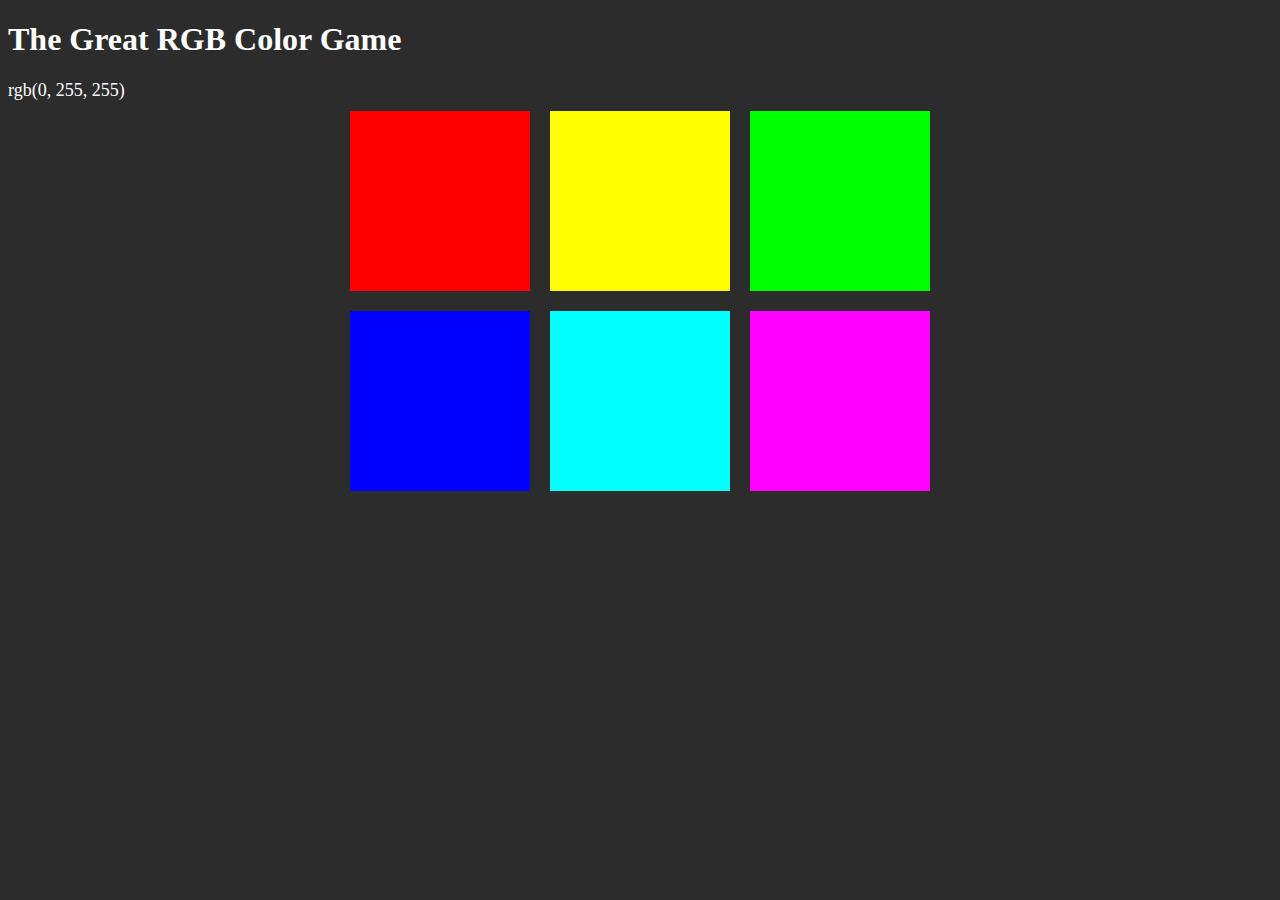
==== colorGame.html @ 059236c3 "initial commit" ====
<!DOCTYPE html>
<!--[if lt IE 7]>      <html class="no-js lt-ie9 lt-ie8 lt-ie7"> <![endif]-->
<!--[if IE 7]>         <html class="no-js lt-ie9 lt-ie8"> <![endif]-->
<!--[if IE 8]>         <html class="no-js lt-ie9"> <![endif]-->
<!--[if gt IE 8]><!--> <html class="no-js"> <!--<![endif]-->
    <head>
        <meta charset="utf-8">
        <meta http-equiv="X-UA-Compatible" content="IE=edge">
        <title>The Great Color Game</title>
        <meta name="description" content="">
        <meta name="viewport" content="width=device-width, initial-scale=1">
        <link rel="stylesheet" href="colorGame.css">
    </head>
    <body>
        <!--[if lt IE 7]>
            <p class="browsehappy">You are using an <strong>outdated</strong> browser. Please <a href="#">upgrade your browser</a> to improve your experience.</p>
        <![endif]-->
        <h1>The Great RGB Color Game</h1>
        <span id="colorDisplayed"></span>
        <div class="container">
            <div class="square"></div>
            <div class="square"></div>
            <div class="square"></div>
            <div class="square"></div>
            <div class="square"></div>
            <div class="square"></div>
        </div>
        <script src="colorGame.js" async defer></script>
    </body>
</html>
---- colorGame.css ----
body {
    background-color: rgb(44, 44, 44);
    color: white;
}
#colorDisplayed {
    font-size: 18px;
}
.square {
    width: 30%;
    background-color: rgb(133, 4, 133);
    padding-bottom: 30%;
    margin: 1.66%;
    float: left;
}
.container {
    margin: 0 auto;
    max-width: 600px;
}
h1 {
    color: white;
}
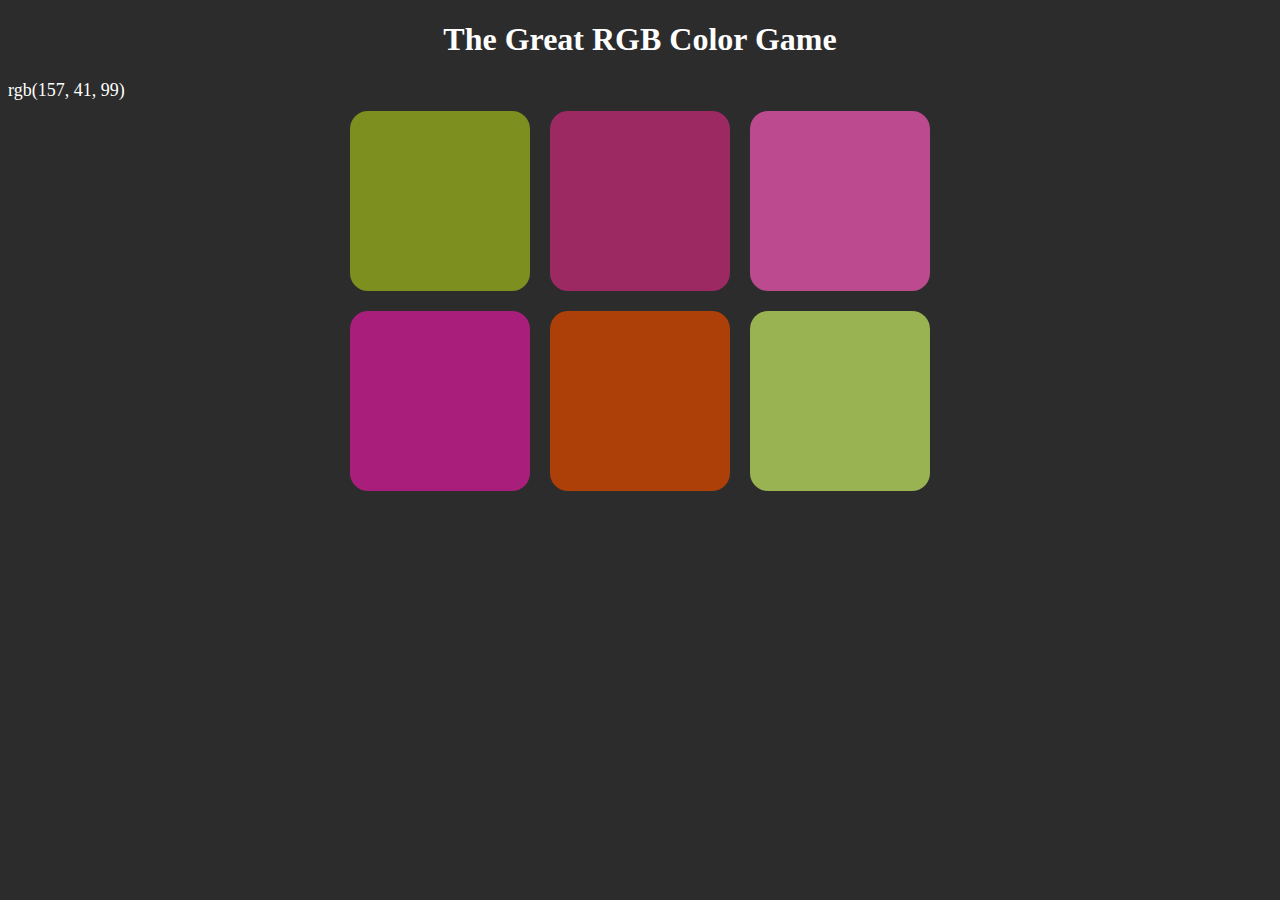
==== commit 83065dc6: "added random colors to js" ====
--- a/colorGame.html
+++ b/colorGame.html
@@ -17,6 +17,9 @@
         <![endif]-->
         <h1>The Great RGB Color Game</h1>
         <span id="colorDisplayed"></span>
+        <div>
+            <span id="result"></span>
+        </div>
         <div class="container">
             <div class="square"></div>
             <div class="square"></div>
--- a/colorGame.css
+++ b/colorGame.css
@@ -3,15 +3,20 @@
     background-color: rgb(44, 44, 44);
     color: white;
 }
+h1 {
+    text-align: center;
+}
 #colorDisplayed {
     font-size: 18px;
 }
+
 .square {
     width: 30%;
     background-color: rgb(133, 4, 133);
     padding-bottom: 30%;
     margin: 1.66%;
     float: left;
+    border-radius: 10%;
 }
 .container {
     margin: 0 auto;
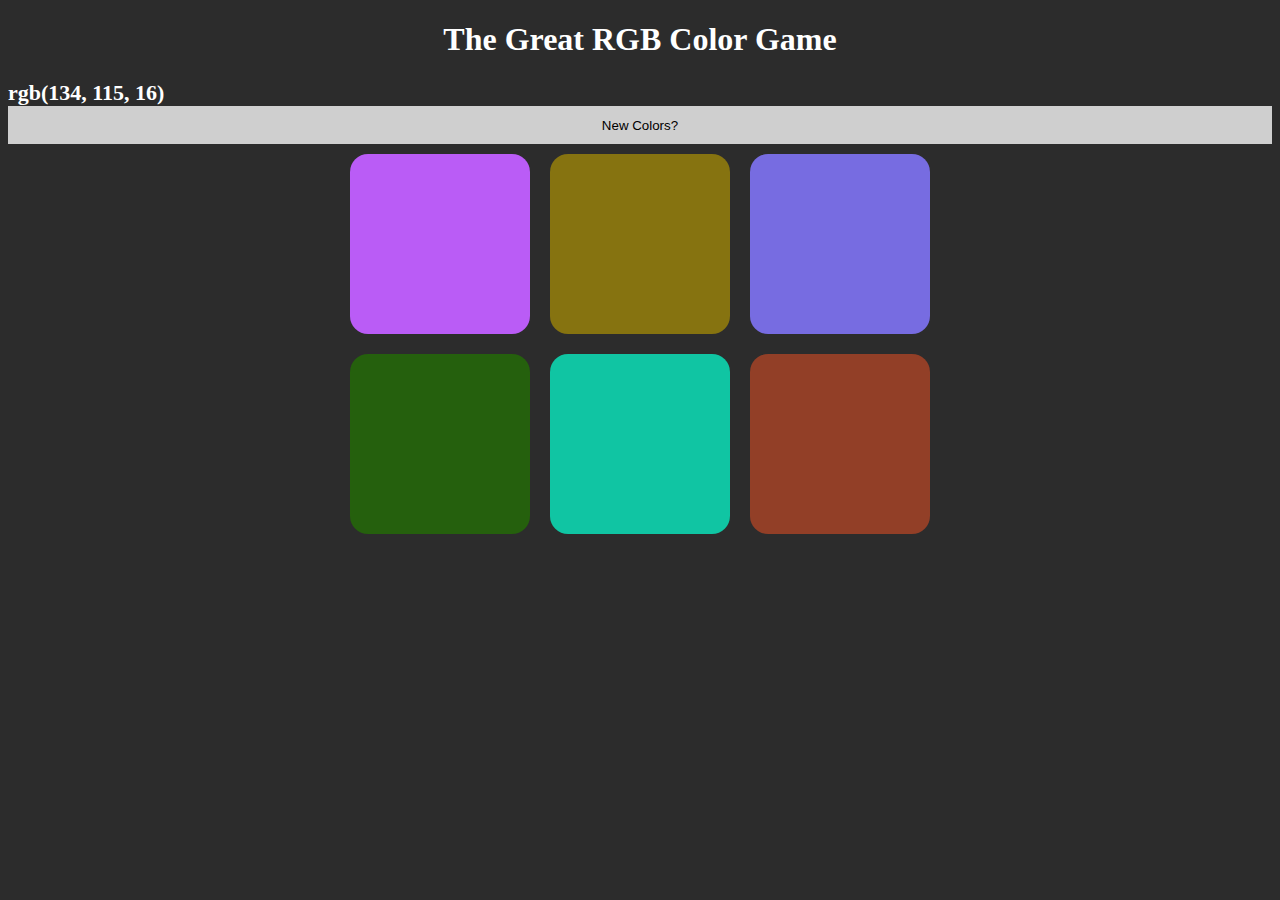
==== commit 6d474d73: "reset button" ====
--- a/colorGame.html
+++ b/colorGame.html
@@ -17,7 +17,8 @@
         <![endif]-->
         <h1>The Great RGB Color Game</h1>
         <span id="colorDisplayed"></span>
-        <div>
+        <div class="navbar">
+            <button onclick="reset()">New Colors?</button>
             <span id="result"></span>
         </div>
         <div class="container">
--- a/colorGame.css
+++ b/colorGame.css
@@ -7,9 +7,22 @@
     text-align: center;
 }
 #colorDisplayed {
-    font-size: 18px;
+    font-size: 22px;
+    font-weight: 800;
 }
-
+.navbar {
+    background-color: rgb(207, 207, 207);
+    color: rgb(100, 100, 255);
+    text-align: center;
+    padding: 10px;
+}
+.result {
+    padding: 15px;
+}
+button {
+    background-color: rgb(207, 207, 207);
+    border: none;
+}
 .square {
     width: 30%;
     background-color: rgb(133, 4, 133);
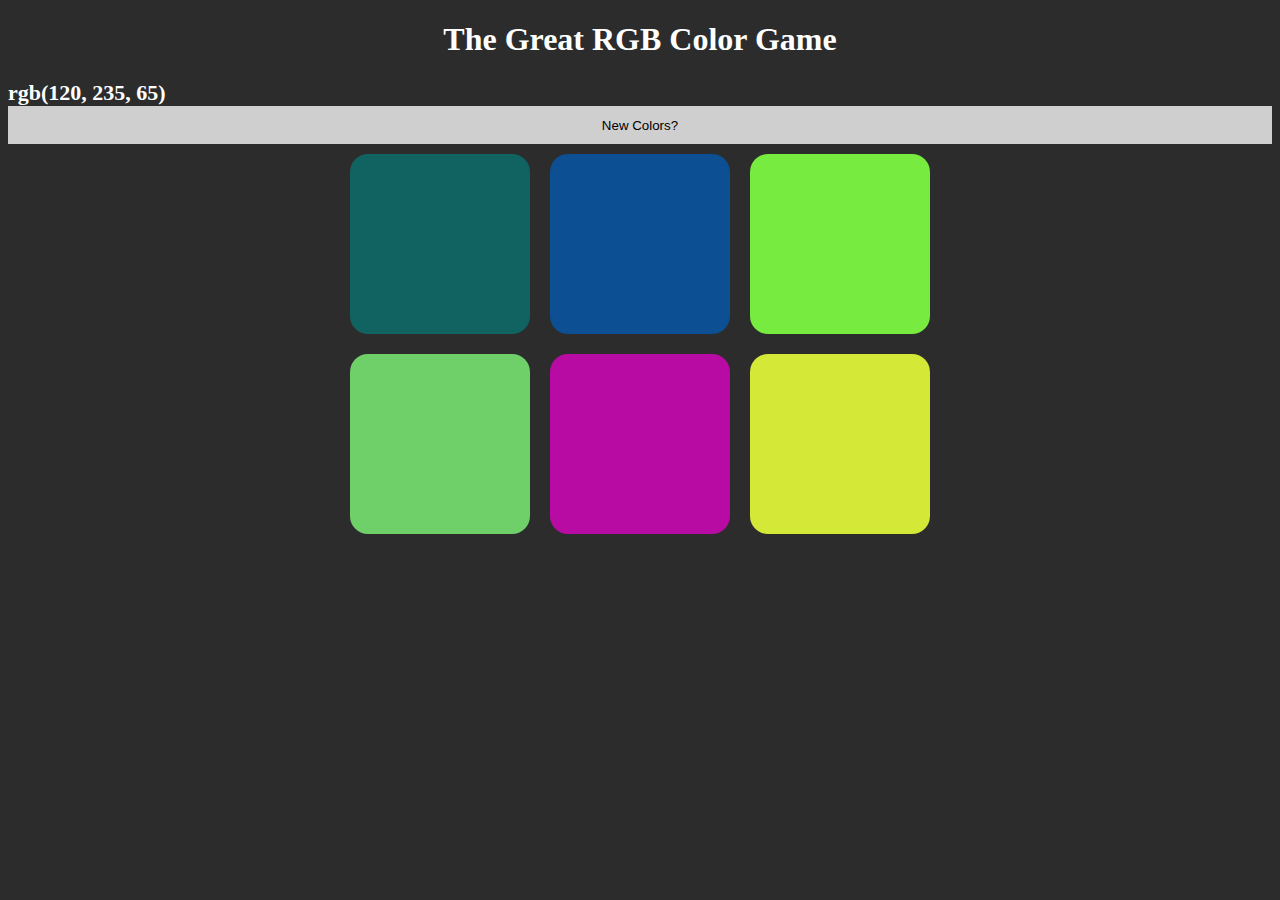
==== commit 02269b95: "button edits" ====
--- a/colorGame.html
+++ b/colorGame.html
@@ -18,7 +18,7 @@
         <h1>The Great RGB Color Game</h1>
         <span id="colorDisplayed"></span>
         <div class="navbar">
-            <button onclick="reset()">New Colors?</button>
+            <button class="button" onclick="reset()">New Colors?</button>
             <span id="result"></span>
         </div>
         <div class="container">
--- a/colorGame.css
+++ b/colorGame.css
@@ -23,6 +23,7 @@
     background-color: rgb(207, 207, 207);
     border: none;
 }
+
 .square {
     width: 30%;
     background-color: rgb(133, 4, 133);
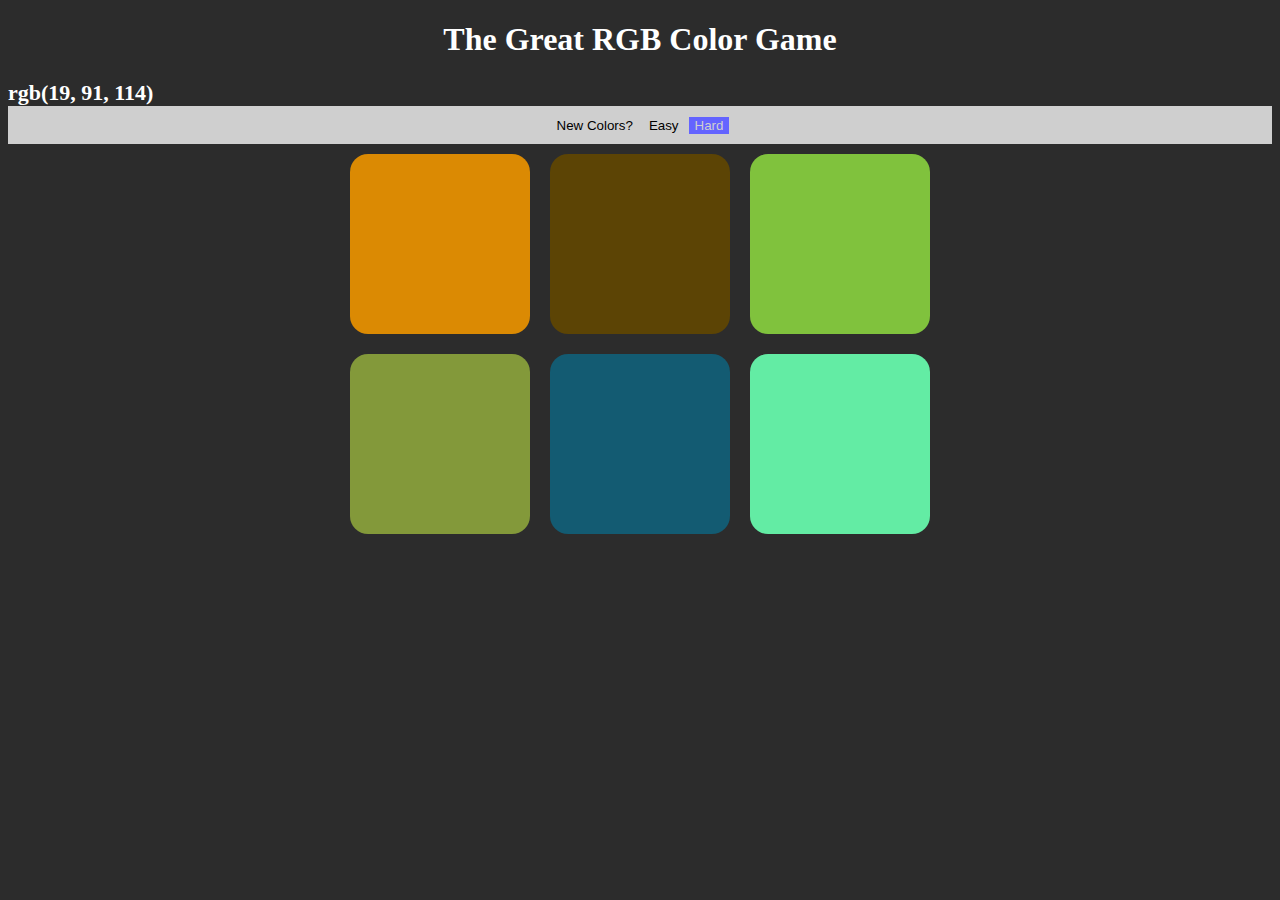
==== commit 5ae4258c: "easy mode" ====
--- a/colorGame.html
+++ b/colorGame.html
@@ -20,6 +20,8 @@
         <div class="navbar">
             <button class="button" onclick="reset()">New Colors?</button>
             <span id="result"></span>
+            <button id="easyBtn" onclick="randomColors(3)">Easy</button>
+            <button id="hardBtn" class="selected" onclick="randomColors(6)">Hard</button>
         </div>
         <div class="container">
             <div class="square"></div>
--- a/colorGame.css
+++ b/colorGame.css
@@ -5,6 +5,7 @@
 }
 h1 {
     text-align: center;
+    color: white;
 }
 #colorDisplayed {
     font-size: 22px;
@@ -36,6 +37,7 @@
     margin: 0 auto;
     max-width: 600px;
 }
-h1 {
-    color: white;
+.selected {
+    background-color: rgb(100, 100, 255);
+    color: rgb(207, 207, 207);
 }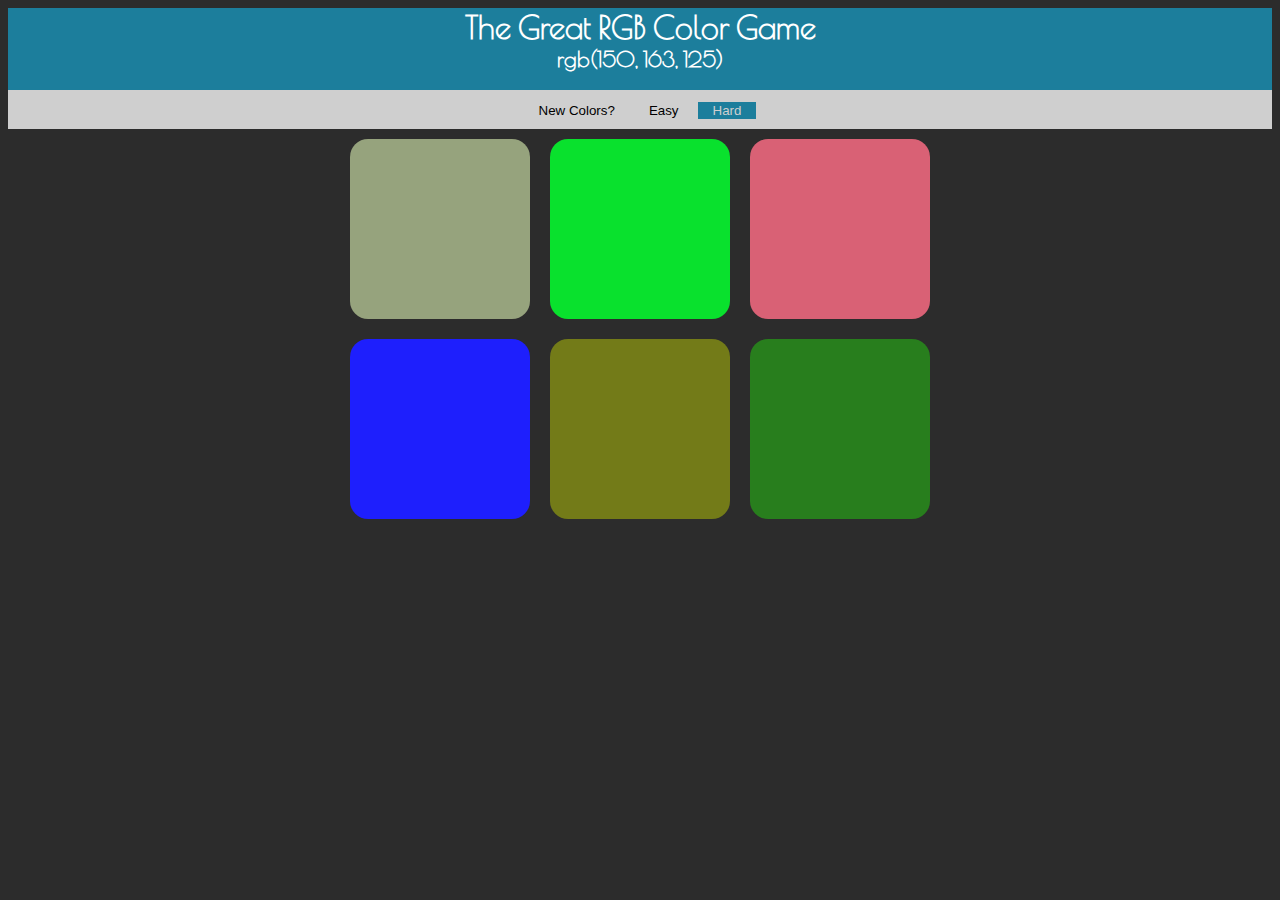
==== commit 53e42c1a: "styling" ====
--- a/colorGame.html
+++ b/colorGame.html
@@ -10,6 +10,7 @@
         <meta name="description" content="">
         <meta name="viewport" content="width=device-width, initial-scale=1">
         <link rel="stylesheet" href="colorGame.css">
+        <link href="https://fonts.googleapis.com/css?family=Poiret+One&display=swap" rel="stylesheet"> 
     </head>
     <body>
         <!--[if lt IE 7]>
--- a/colorGame.css
+++ b/colorGame.css
@@ -2,27 +2,37 @@
 body {
     background-color: rgb(44, 44, 44);
     color: white;
+    font-family: 'Poiret One', cursive;
 }
 h1 {
+    background-color: rgb(28, 126, 156);
     text-align: center;
     color: white;
+    margin-block-start: 0;
+    margin-block-end: 0;
 }
 #colorDisplayed {
+    background-color: rgb(28, 126, 156);
     font-size: 22px;
     font-weight: 800;
+    display: block;
+    text-align: center;
+    padding-bottom: 18px;
 }
 .navbar {
     background-color: rgb(207, 207, 207);
-    color: rgb(100, 100, 255);
     text-align: center;
     padding: 10px;
 }
 .result {
     padding: 15px;
+    margin: 0 auto;
 }
 button {
     background-color: rgb(207, 207, 207);
     border: none;
+    padding-right: 15px;
+    padding-left: 15px;
 }
 
 .square {
@@ -38,6 +48,6 @@
     max-width: 600px;
 }
 .selected {
-    background-color: rgb(100, 100, 255);
+    background-color: rgb(28, 126, 156);
     color: rgb(207, 207, 207);
 }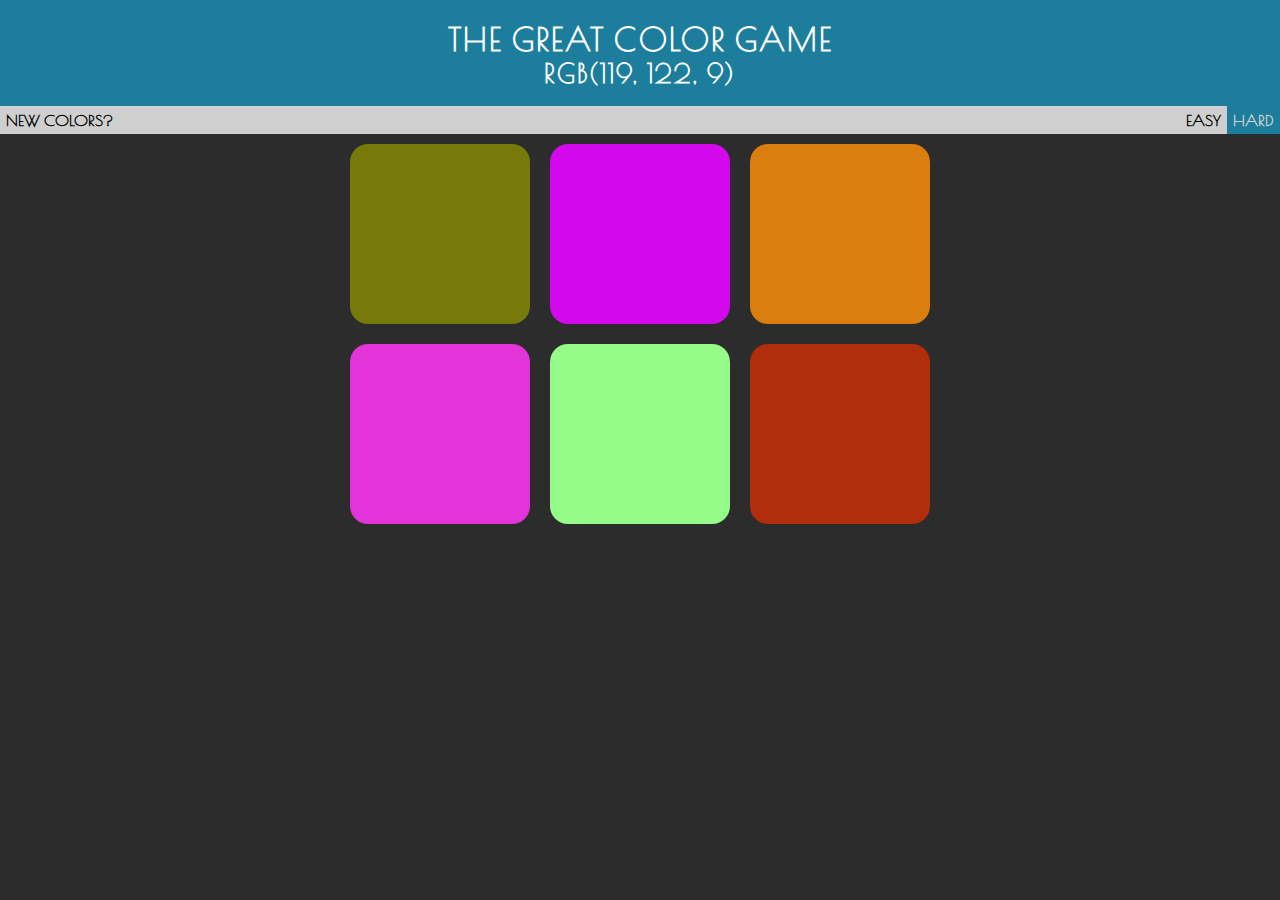
==== commit 28314f2f: "fixed responsive issues on smaller screens" ====
--- a/colorGame.html
+++ b/colorGame.html
@@ -16,7 +16,7 @@
         <!--[if lt IE 7]>
             <p class="browsehappy">You are using an <strong>outdated</strong> browser. Please <a href="#">upgrade your browser</a> to improve your experience.</p>
         <![endif]-->
-        <h1>The Great RGB Color Game</h1>
+        <h1>The Great Color Game</h1>
         <span id="colorDisplayed"></span>
         <div class="navbar">
             <button class="button" onclick="reset()">New Colors?</button>
--- a/colorGame.css
+++ b/colorGame.css
@@ -3,36 +3,48 @@
     background-color: rgb(44, 44, 44);
     color: white;
     font-family: 'Poiret One', cursive;
+    margin: 0;
+    text-transform: uppercase;
+    letter-spacing: 2px;
 }
 h1 {
     background-color: rgb(28, 126, 156);
     text-align: center;
     color: white;
+    padding-top: 20px;
     margin-block-start: 0;
     margin-block-end: 0;
 }
 #colorDisplayed {
     background-color: rgb(28, 126, 156);
-    font-size: 22px;
-    font-weight: 800;
+    font-size: 26px;
+    font-weight: 1000;
     display: block;
     text-align: center;
     padding-bottom: 18px;
 }
 .navbar {
     background-color: rgb(207, 207, 207);
+    color:  rgb(28, 126, 156);
+    font-weight: 1000;
     text-align: center;
-    padding: 10px;
+    height: 28px;
+    display: flex;
 }
-.result {
-    padding: 15px;
+#result {
+    padding-top: 4px;
     margin: 0 auto;
+    display: inline-block;
+    width: 18%;
 }
 button {
-    background-color: rgb(207, 207, 207);
+    height: 100%;
+    background: none;
     border: none;
-    padding-right: 15px;
-    padding-left: 15px;
+    font-family: 'Poiret One', cursive;
+    text-transform: uppercase;
+    font-weight: 1000;
+    font-size: inherit;
 }
 
 .square {
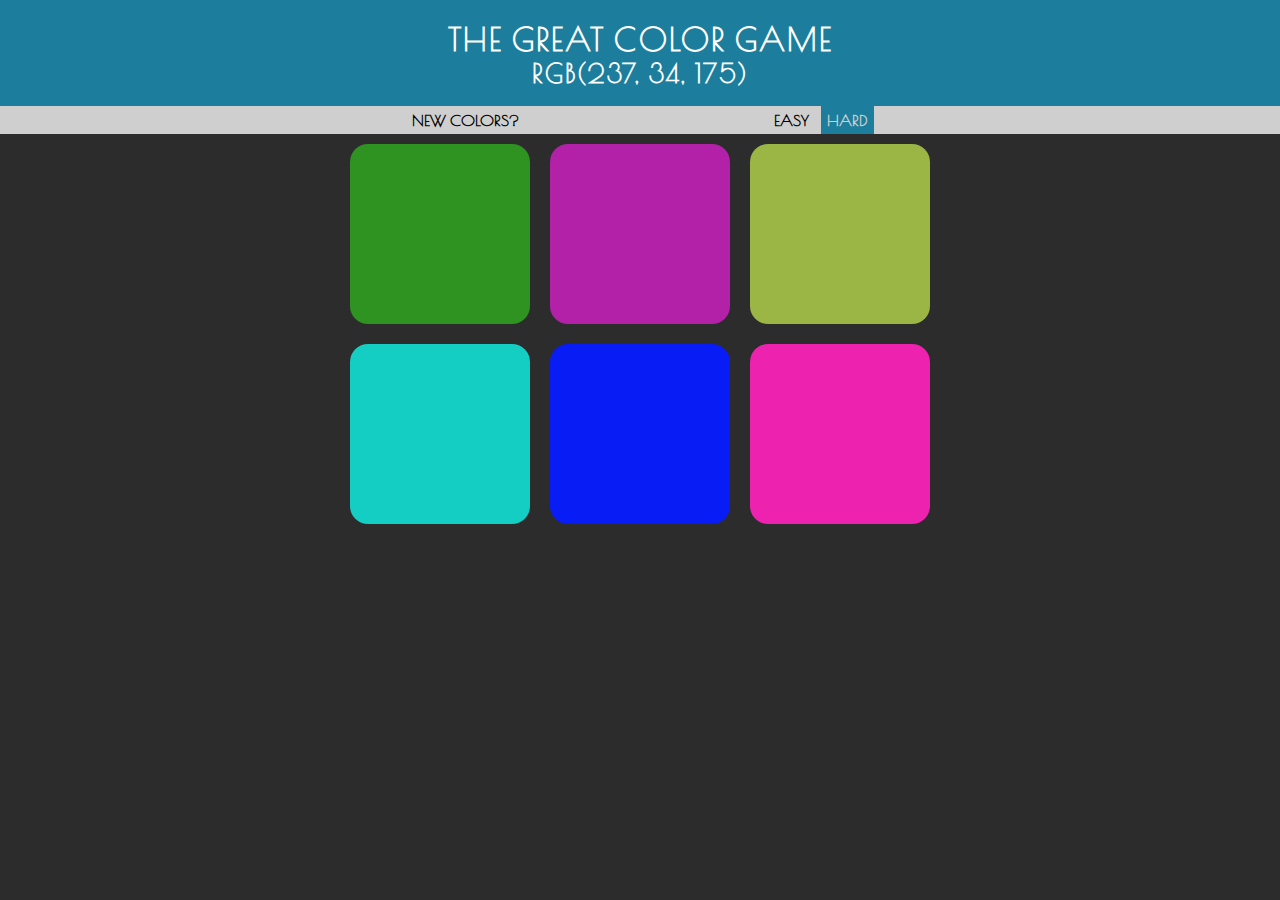
==== commit 5f057a71: "refactor modes together" ====
--- a/colorGame.html
+++ b/colorGame.html
@@ -21,8 +21,8 @@
         <div class="navbar">
             <button class="button" onclick="reset()">New Colors?</button>
             <span id="result"></span>
-            <button id="easyBtn" onclick="randomColors(3)">Easy</button>
-            <button id="hardBtn" class="selected" onclick="randomColors(6)">Hard</button>
+            <button class="mode easy" onclick="randomColors(3)">Easy</button>
+            <button class="mode hard selected" onclick="randomColors(6)">Hard</button>
         </div>
         <div class="container">
             <div class="square"></div>
--- a/colorGame.css
+++ b/colorGame.css
@@ -1,4 +1,8 @@
-
+@media only screen and (max-width: 600px) {
+    .navbar {
+      display: flex
+    }
+}
 body {
     background-color: rgb(44, 44, 44);
     color: white;
@@ -29,7 +33,6 @@
     font-weight: 1000;
     text-align: center;
     height: 28px;
-    display: flex;
 }
 #result {
     padding-top: 4px;
@@ -41,10 +44,19 @@
     height: 100%;
     background: none;
     border: none;
+    outline: none;
     font-family: 'Poiret One', cursive;
     text-transform: uppercase;
     font-weight: 1000;
     font-size: inherit;
+    -webkit-transition: all 2s ease-out;
+    -moz-transition: all 2s ease-out;
+    -o-transition: all 2s ease-out;
+    transition: all 2s ease-out;
+}
+button:hover {
+    background-color: rgb(28, 126, 156);
+    color: rgb(207, 207, 207);
 }
 
 .square {
@@ -54,6 +66,10 @@
     margin: 1.66%;
     float: left;
     border-radius: 10%;
+    -webkit-transition: background-color 1s ease-out;
+    -moz-transition: background-color 1s ease-out;
+    -o-transition: background-color 1s ease-out;
+    transition: background-color 1s ease-out;
 }
 .container {
     margin: 0 auto;
